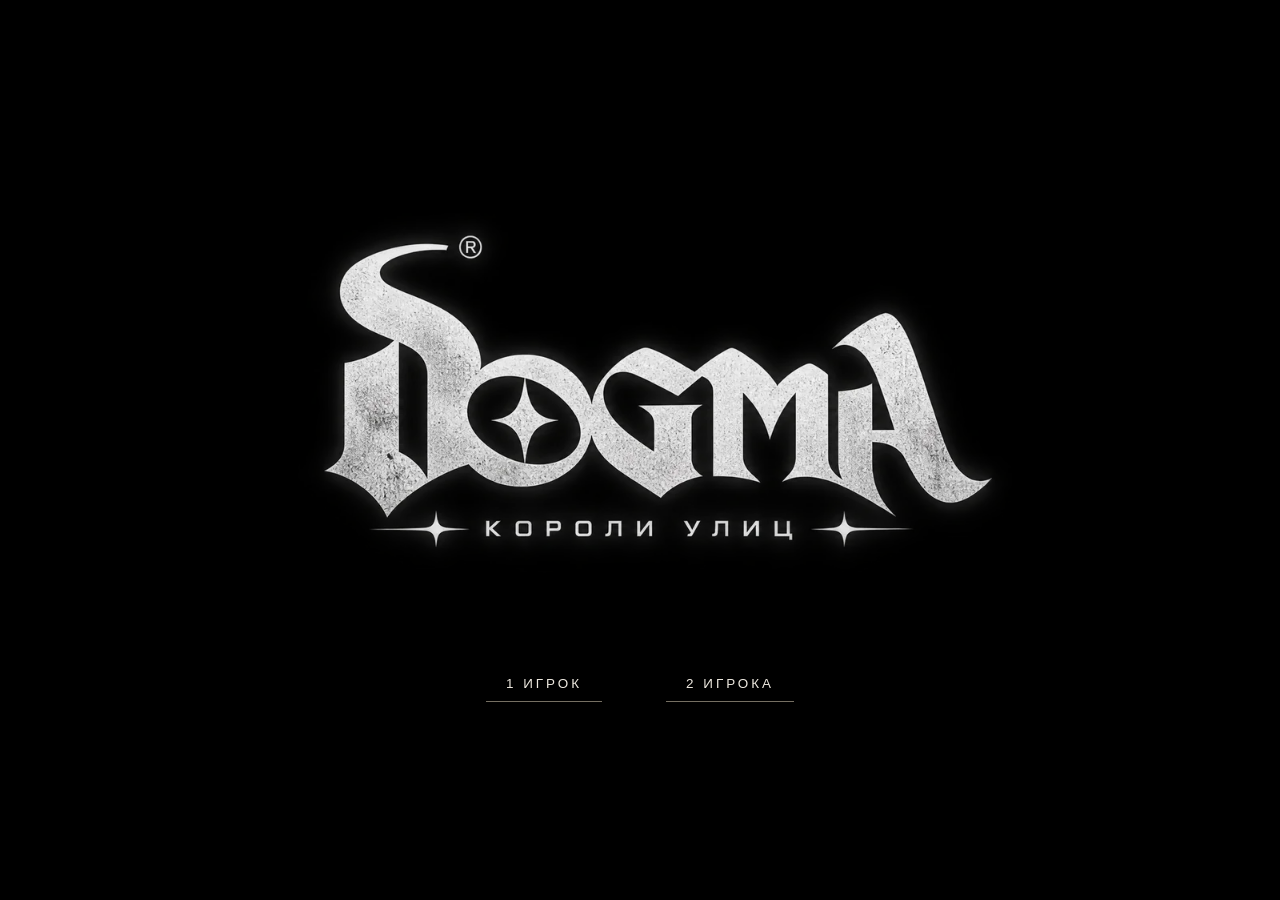
==== fight/index.html @ 8f77e03c "Hide unrequested video placeholders from accessibility tree" ====
<!doctype html>
<html lang="ru">
<head>
  <meta charset="utf-8">
  <meta name="viewport" content="width=device-width,initial-scale=1,viewport-fit=cover">
  <meta name="theme-color" content="#000000">
  <title>DOGMA FIGHT — Короли улиц</title>
  <link rel="icon" href="data:image/svg+xml,%3Csvg xmlns='http://www.w3.org/2000/svg' viewBox='0 0 64 64'%3E%3Crect width='64' height='64'/%3E%3Ctext x='10' y='50' font-size='50' fill='white' font-family='serif'%3ED%3C/text%3E%3C/svg%3E">
  <link rel="stylesheet" href="style.css?v=fast-1">
</head>
<body>
  <main class="stage" id="stage" aria-label="DOGMA. Короли улиц. Горизонтальный файтинг">
    <div class="video-stack" id="videos" aria-hidden="true" hidden></div>
    <div class="health-bars" id="hud" hidden>
      <div class="health-art" id="health-left" role="progressbar" aria-label="Здоровье FORYGUNZ" aria-valuemin="0" aria-valuemax="100" aria-valuenow="100"><img src="assets/health-empty.webp" alt=""><img class="health-fill" src="assets/health-full.webp" alt=""></div>
      <div class="health-art mirrored" id="health-right" role="progressbar" aria-label="Здоровье Мутки" aria-valuemin="0" aria-valuemax="100" aria-valuenow="100"><img src="assets/health-empty.webp" alt=""><img class="health-fill" src="assets/health-full.webp" alt=""></div>
      <div class="round-wins left" id="round-wins-left" role="img" aria-label="FORYGUNZ: 0 побед в раундах из 2"><i></i><i></i></div>
      <div class="round-wins right" id="round-wins-right" role="img" aria-label="Мутки: 0 побед в раундах из 2"><i></i><i></i></div>
      <div class="duel-timer" id="duel-timer" role="timer" aria-label="Время на тапы" hidden>
        <svg class="timer-ring" viewBox="0 0 100 100" aria-hidden="true"><defs><radialGradient id="timer-glow" cx="35%" cy="30%" r="70%"><stop offset="0" stop-color="#fff" stop-opacity=".9"/><stop offset=".55" stop-color="#fff" stop-opacity=".55"/><stop offset="1" stop-color="#fff" stop-opacity=".25"/></radialGradient></defs><circle class="timer-face" cx="50" cy="50" r="45"/><circle class="timer-sphere" id="timer-progress" cx="50" cy="50" r="39"/></svg>
      </div>
    </div>
    <div class="tap-feedback" id="tap-feedback" aria-hidden="true"></div>
    <div class="buffering" id="buffering" role="status" aria-label="Загрузка анимации" hidden><span></span></div>
    <div class="round-callout" id="round-callout" role="status" hidden><span class="round-caption">РАУНД</span><span class="round-number" id="round-number"></span></div>
    <div class="touch-zones" id="touch-zones" hidden>
      <button class="touch-zone" id="tap-left" aria-label="Тап FORYGUNZ. Клавиша A или Ф"></button>
      <button class="touch-zone" id="tap-right" aria-label="Тап Мутки. Клавиша L или Д"></button>
    </div>
    <section class="title-screen" id="menu" aria-label="Начальный экран">
      <img class="logo" src="assets/logo.webp" alt="DOGMA. Короли улиц" draggable="false" fetchpriority="high">
      <div class="start-options"><button id="start-solo" disabled>1 ИГРОК</button><button id="start-local" disabled>2 ИГРОКА</button></div>
      <p class="title-note" id="loading" role="status" hidden></p>
    </section>
    <section class="fighter-select" id="fighter-select" aria-labelledby="selection-title" hidden>
      <p class="selection-eyebrow">1 ИГРОК · ПРОТИВ БОТА</p>
      <h1 id="selection-title">ВЫБЕРИ БОЙЦА</h1>
      <div class="fighter-options">
        <button class="fighter-card" id="choose-forygunz" aria-label="Играть за FORYGUNZ">
          <img src="assets/forygunz-portrait.jpg" alt="" draggable="false">
          <span class="fighter-caption"><strong>FORYGUNZ</strong></span>
        </button>
        <button class="fighter-card" id="choose-mutki" aria-label="Играть за Мутки">
          <img src="assets/mutki-portrait.jpg" alt="" draggable="false">
          <span class="fighter-caption"><strong>МУТКИ</strong></span>
        </button>
      </div>
      <p class="selection-note">Нажми на бойца, чтобы начать</p>
      <button class="text-button" id="selection-back">НАЗАД</button>
    </section>
    <section class="tutorial" id="tutorial" aria-labelledby="tutorial-title" hidden>
      <div class="tutorial-copy" role="status">
        <p class="tutorial-eyebrow">ОБУЧЕНИЕ · РАУНД 1</p>
        <h1 id="tutorial-title">КРУГ УМЕНЬШАЕТСЯ</h1>
        <p id="tutorial-description">Твоя задача — сделать больше тапов, чем соперник.</p>
      </div>
      <div class="practice-zones">
        <button class="practice-zone" id="practice-left" aria-label="Учебные тапы FORYGUNZ. Клавиша A или Ф"></button>
        <button class="practice-zone" id="practice-right" aria-label="Учебные тапы Мутки. Клавиша L или Д"></button>
      </div>
      <p id="tutorial-player" class="tutorial-controls"></p>
      <button class="action-button" id="tutorial-go" hidden>В БОЙ</button>
    </section>
    <section class="result-screen" id="result" aria-labelledby="victory-title" hidden>
      <div class="result-content"><h1 id="victory-title">ПОБЕДА</h1><p id="winner-name"></p><button id="play-again">ИГРАТЬ ЕЩЁ РАЗ</button></div>
    </section>
    <section class="error-screen" id="error" role="alert" hidden><p>Не удалось загрузить видео или звук.</p><button id="retry">ПОПРОБОВАТЬ ЕЩЁ РАЗ</button></section>
  </main>
  <noscript>Включи JavaScript, чтобы запустить игру.</noscript>
  <audio id="soundtrack" data-src="assets/drop-top-parking.mp3?v=fast-1" preload="none" loop hidden></audio>
  <script type="module" src="game.mjs?v=fast-1"></script>
</body>
</html>
---- fight/style.css ----
*{box-sizing:border-box}[hidden]{display:none!important}
:root{color-scheme:dark;background:#000;color:#eae4d8;font-family:Arial,Helvetica,sans-serif}
html,body{width:100%;height:100%;margin:0;overflow:hidden;background:#000;overscroll-behavior:none}
body{display:grid;grid-template-columns:minmax(0,1fr);grid-template-rows:minmax(0,1fr);place-items:center;-webkit-tap-highlight-color:transparent}
.stage{position:relative;width:min(100vw,calc(100dvh * 16 / 9));aspect-ratio:16/9;isolation:isolate;container-type:inline-size;background:#000;overflow:hidden;user-select:none;-webkit-user-select:none;touch-action:none}
.video-stack,.video-stack video{position:absolute;inset:0;width:100%;height:100%}
.video-stack{background:#000 url('assets/poster.jpg') center/contain no-repeat}
.video-stack video{object-fit:contain;opacity:0;pointer-events:none;background:#000}
.video-stack video.active{opacity:1}
.buffering{position:absolute;inset:0;z-index:4;display:grid;place-items:center;pointer-events:none}
.buffering span{width:3.5cqw;aspect-ratio:1;border:2px solid #ffffff35;border-top-color:#fffaf0;border-radius:50%;animation:buffer-spin .8s linear infinite;filter:drop-shadow(0 2px 4px #000)}
@keyframes buffer-spin{to{transform:rotate(360deg)}}
.health-bars{position:absolute;top:1%;left:2.7%;right:2.7%;display:flex;justify-content:space-between;pointer-events:none;z-index:2}
.health-art{position:relative;width:43%;aspect-ratio:2172/500;overflow:hidden;filter:drop-shadow(0 2px 4px #0009)}
.health-art img{position:absolute;width:100%;height:auto;top:-14%;left:0;pointer-events:none}
.health-fill{clip-path:inset(0 var(--cut,0%) 0 0);transition:clip-path .3s ease-out}
.mirrored{transform:scaleX(-1)}
.round-wins{position:absolute;top:100%;display:flex;gap:.75cqw;filter:drop-shadow(0 2px 2px #000)}
.round-wins.left{left:5%}.round-wins.right{right:5%;flex-direction:row-reverse}
.round-wins i{display:block;width:.9cqw;aspect-ratio:1;border:1px solid #d6cdb899;border-radius:50%;background:#17140ecc}
.round-wins i.won{background:#eee5d1;border-color:#fff5dc;box-shadow:0 0 7px #e6d6aa66}
.round-callout{position:absolute;inset:0;display:flex;align-items:center;justify-content:center;flex-direction:column;gap:1cqw;pointer-events:none;z-index:4;color:#fffaf0;filter:drop-shadow(2px 3px 1px #000) drop-shadow(0 0 18px #000)}
.round-caption{font:italic 900 2.4cqw Arial,sans-serif;letter-spacing:.6cqw;transform:rotate(-6deg)}
.round-number{display:block;width:8cqw;transform:rotate(-7deg)}
.round-number svg{display:block;width:100%;height:auto}
.duel-timer{position:absolute;left:50%;top:50%;width:8%;aspect-ratio:1;transform:translate(-50%,-50%);color:#fffaf0;filter:drop-shadow(0 3px 3px #000b)}
.timer-ring{display:block;width:100%;height:100%;overflow:visible}
.timer-face{fill:#100e0b80;stroke:#ffffff35;stroke-width:1}
.timer-sphere{fill:url(#timer-glow)}
.tap-feedback{position:absolute;inset:0;pointer-events:none;z-index:4;overflow:hidden}
.tap-ripple{position:absolute;z-index:0;width:7.5%;aspect-ratio:1;border-radius:50%;background:#ffffff30;border:1.5px solid #ffffff8c;box-shadow:0 0 12px #ffffff18;animation:tap-ripple .42s ease-out both;will-change:transform,opacity}
@keyframes tap-ripple{0%{opacity:1;transform:translate(-50%,-50%) scale(.45)}25%{opacity:1;transform:translate(-50%,-50%) scale(.8)}100%{opacity:0;transform:translate(-50%,-50%) scale(1.25)}}
.tap-score{position:absolute;z-index:1;display:block;color:#fff;transform-origin:50% 85%;filter:drop-shadow(2px 3px 0 #080706) drop-shadow(-1px -1px 0 #080706) drop-shadow(0 3px 5px #0008);animation:tap-rise .62s ease-out both;will-change:transform,opacity}
.tap-score svg{width:100%;height:auto;display:block;overflow:visible}
.tap-score.older svg{opacity:.35}
@keyframes tap-rise{0%{opacity:1;transform:translate(-50%,-83%) rotate(-10deg) scale(.65)}18%{opacity:1;transform:translate(-50%,-106%) rotate(-7deg) scale(1.12)}58%{opacity:1;transform:translate(-50%,-130%) rotate(-7deg) scale(1)}100%{opacity:0;transform:translate(-50%,-177%) rotate(-7deg) scale(.93)}}
.touch-zones{position:absolute;inset:0;display:flex;z-index:3}
.touch-zone{display:block;width:50%;height:100%;padding:0;border:0;background:none;outline:0;color:transparent;touch-action:none;cursor:pointer}
.touch-zone:focus-visible{outline:1px solid #ffffff14;outline-offset:-2px}
.title-screen{position:absolute;inset:0;background:#000;display:flex;flex-direction:column;align-items:center;justify-content:center;z-index:5}
.logo{position:absolute;top:4%;width:80%;height:74%;object-fit:contain;pointer-events:none}
.start-options{position:absolute;top:80%;display:flex;gap:clamp(20px,5vw,85px)}
.start-options button,.error-screen button{font:400 clamp(10px,1.05vw,17px) Arial,sans-serif;letter-spacing:3px;color:#eee9e0;border:0;border-bottom:1px solid #756f62;background:none;padding:10px 20px;cursor:pointer;touch-action:manipulation}
.start-options button:hover,.start-options button:focus-visible{color:#fff;border-color:#fff;background:#ffffff09;outline:0}
.start-options button:disabled{opacity:.25;cursor:default}
.title-note{position:absolute;top:91%;margin:0;font-size:clamp(6px,.6vw,10px);letter-spacing:1.8px;color:#736e64;text-align:center}
.fighter-select{position:absolute;inset:0;z-index:5;display:flex;flex-direction:column;align-items:center;padding:2.8cqw 5cqw;background:radial-gradient(ellipse at 50% 60%,#29241c,#050504 72%);color:#fffaf0}
.selection-eyebrow,.tutorial-eyebrow{margin:0;color:#b9ad94;font:700 1cqw/1.3 Arial,sans-serif;letter-spacing:.3cqw}
.fighter-select h1{margin:.9cqw 0 1.9cqw;font:italic 900 3.6cqw/1 Arial,sans-serif;letter-spacing:-.1cqw;transform:rotate(-3deg)}
.fighter-options{display:flex;gap:2cqw}
.fighter-card{position:relative;width:33cqw;height:31cqw;overflow:hidden;padding:0;border:1px solid #8d806255;background:#18150f;color:#fffaf0;text-align:left;cursor:pointer;touch-action:manipulation}
.fighter-card img{width:100%;height:100%;object-fit:cover;object-position:40% center;filter:saturate(.65) brightness(.9);transition:filter .15s,transform .15s}
.fighter-caption{position:absolute;inset:0;display:flex;flex-direction:column;justify-content:end;gap:.7cqw;padding:2.2cqw;background:linear-gradient(transparent 45%,#060504e6 100%);text-shadow:0 2px 5px #000}
.fighter-caption strong{font:italic 900 3.6cqw/1 Arial,sans-serif;letter-spacing:-.1cqw}
.fighter-card:hover,.fighter-card:focus-visible{border-color:#fff4d7;outline:2px solid #fff4d7;outline-offset:4px}
.fighter-card:hover img,.fighter-card:focus-visible img{filter:saturate(1) brightness(1.12);transform:scale(1.025)}
.selection-note{margin:1.4cqw 0 .3cqw;font-size:1.15cqw;color:#bdb4a3}
.text-button{padding:1cqw 2.5cqw;min-height:36px;border:0;background:none;color:#eee5d1;font:700 1.1cqw Arial,sans-serif;letter-spacing:.2cqw;cursor:pointer;touch-action:manipulation}
.text-button:hover,.text-button:focus-visible{color:#fff;outline:1px solid #eee5d177;outline-offset:-2px}
.tutorial{position:absolute;inset:0;z-index:5;background:#000a;color:#fffaf0;text-align:center}
.learning .health-bars{z-index:6}.learning .health-art,.learning .round-wins{opacity:.35}
.learning .tap-feedback{z-index:7}
.tutorial-copy{position:absolute;top:28%;left:5%;right:5%;pointer-events:none;text-shadow:0 3px 10px #000}
.tutorial-copy h1{margin:1.4cqw 0;font:italic 900 4.4cqw/1 Arial,sans-serif;letter-spacing:-.12cqw;transform:rotate(-3deg)}
.tutorial-copy>p:last-child{margin:0;font-size:1.8cqw;line-height:1.4;color:#e3ddcf}
.tutorial[data-phase="tapping"] h1,.tutorial[data-phase="complete"] h1{font-size:6cqw}
.practice-zones{position:absolute;inset:0;display:flex}
.practice-zone{width:50%;height:100%;padding:0;border:0;background:none;outline:0;cursor:pointer;touch-action:none}
.practice-zone:disabled{cursor:default}
.practice-zone:focus-visible{background:linear-gradient(transparent 58%,#ffffff06);outline:1px solid #ffffff10;outline-offset:-2px}
.tutorial-controls{position:absolute;bottom:9%;left:5%;right:5%;margin:0;font:700 1.3cqw/1.5 Arial,sans-serif;letter-spacing:.12cqw;color:#d7cdb8;pointer-events:none;white-space:pre-wrap}
.tutorial .action-button{position:absolute;z-index:1;left:50%;top:65%;transform:translateX(-50%);min-width:17cqw}
.action-button{min-height:44px;padding:1.1cqw 2.8cqw;border:1px solid #eee5d199;background:#eee5d1;color:#18140d;font:700 clamp(12px,1.35cqw,22px)/1.2 Arial,sans-serif;letter-spacing:.16cqw;cursor:pointer;touch-action:manipulation}
.action-button:hover,.action-button:focus-visible{background:#fffaf0;outline:2px solid #fffaf0;outline-offset:4px}
.result-screen{position:absolute;inset:0;z-index:6;display:grid;place-items:center;background:linear-gradient(180deg,#0000000d,#00000026 38%,#0009);color:#fffaf0}
.result-content{display:flex;flex-direction:column;align-items:center;padding-top:5cqw;text-align:center;text-shadow:0 3px 3px #000,0 0 24px #000b}
.result-content h1{position:relative;margin:0 0 2cqw;font:italic 900 8.5cqw/.95 Arial,sans-serif;letter-spacing:-.3cqw;transform:rotate(-6deg)}
.result-content h1::after{content:"";position:absolute;left:7%;right:0;bottom:-1cqw;height:.55cqw;background:#fffaf0;clip-path:polygon(0 60%,100% 0,92% 65%,0 100%)}
.result-content p{margin:0;font:italic 900 3.2cqw/1.2 Arial,sans-serif;letter-spacing:.35cqw}
.result-content button{margin-top:3.6cqw;min-height:44px;padding:1.1cqw 2.8cqw;border:1px solid #eee5d199;background:#0a0908b3;color:#fffaf0;font:700 clamp(12px,1.35cqw,22px)/1.2 Arial,sans-serif;letter-spacing:.16cqw;cursor:pointer;touch-action:manipulation;box-shadow:0 4px 20px #0004}
.result-content button:hover,.result-content button:focus-visible{background:#eee5d1;color:#18140d;outline:2px solid #fffaf0;outline-offset:4px}
.error-screen{position:absolute;inset:0;display:flex;flex-direction:column;align-items:center;justify-content:center;gap:20px;background:#000e;z-index:10;font-size:16px}
.negative .video-stack{filter:invert(1)}
.negative .video-stack video.active{animation:impact .16s ease-out}
.paused *{animation-play-state:paused!important}
@keyframes impact{0%,100%{transform:translate(0)}25%{transform:translate(.3%,-.25%)}65%{transform:translate(-.2%,.15%)}}
/* The composition stays horizontal even when the device is held upright. */
@media(orientation:portrait){.stage{width:min(100dvh,calc(100vw * 16 / 9));transform:rotate(90deg)}.start-options{gap:8vh}.start-options button{font-size:12px;letter-spacing:2px;padding:8px 16px}.title-note{font-size:6px;letter-spacing:1px}}
@media(prefers-reduced-motion:reduce){.negative .video-stack video.active{animation:none}.health-fill{transition:none}.tap-score{animation:tap-fade .5s linear both;transform:translate(-50%,-110%) rotate(-7deg)}.tap-ripple{animation:tap-fade .25s linear both;transform:translate(-50%,-50%)}}
@keyframes tap-fade{0%,65%{opacity:1}100%{opacity:0}}
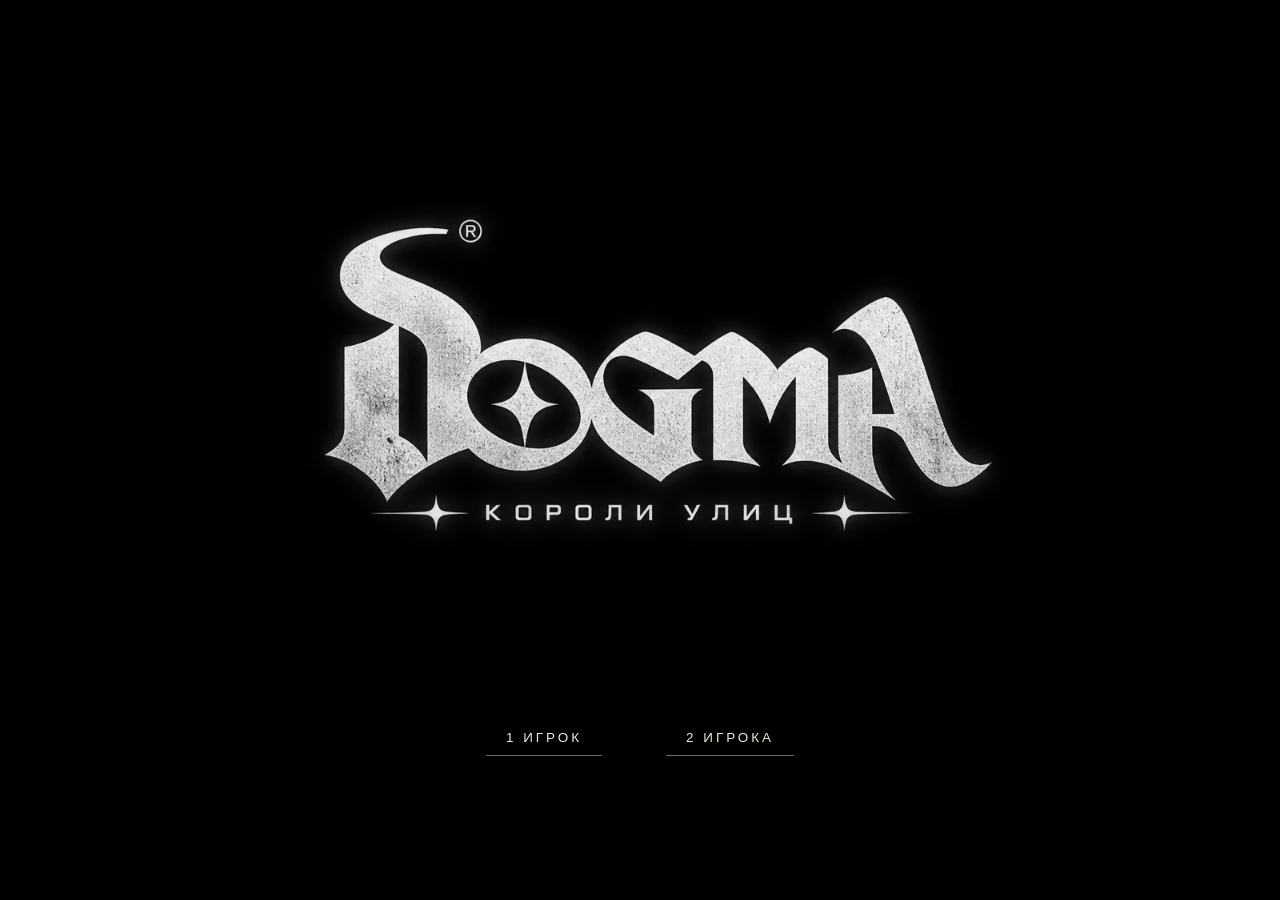
==== commit 9dff3cf6: "Fill phone viewport across rotation and browser toolbar changes" ====
--- a/fight/index.html
+++ b/fight/index.html
@@ -6,11 +6,12 @@
   <meta name="theme-color" content="#000000">
   <title>DOGMA FIGHT — Короли улиц</title>
   <link rel="icon" href="data:image/svg+xml,%3Csvg xmlns='http://www.w3.org/2000/svg' viewBox='0 0 64 64'%3E%3Crect width='64' height='64'/%3E%3Ctext x='10' y='50' font-size='50' fill='white' font-family='serif'%3ED%3C/text%3E%3C/svg%3E">
-  <link rel="stylesheet" href="style.css?v=fast-1">
+  <link rel="stylesheet" href="style.css?v=screen-1">
 </head>
 <body>
   <main class="stage" id="stage" aria-label="DOGMA. Короли улиц. Горизонтальный файтинг">
     <div class="video-stack" id="videos" aria-hidden="true" hidden></div>
+    <img class="corner-logo" src="assets/dogma-watermark.webp" alt="" aria-hidden="true" draggable="false" loading="lazy">
     <div class="health-bars" id="hud" hidden>
       <div class="health-art" id="health-left" role="progressbar" aria-label="Здоровье FORYGUNZ" aria-valuemin="0" aria-valuemax="100" aria-valuenow="100"><img src="assets/health-empty.webp" alt=""><img class="health-fill" src="assets/health-full.webp" alt=""></div>
       <div class="health-art mirrored" id="health-right" role="progressbar" aria-label="Здоровье Мутки" aria-valuemin="0" aria-valuemax="100" aria-valuenow="100"><img src="assets/health-empty.webp" alt=""><img class="health-fill" src="assets/health-full.webp" alt=""></div>
@@ -67,7 +68,6 @@
     <section class="error-screen" id="error" role="alert" hidden><p>Не удалось загрузить видео или звук.</p><button id="retry">ПОПРОБОВАТЬ ЕЩЁ РАЗ</button></section>
   </main>
   <noscript>Включи JavaScript, чтобы запустить игру.</noscript>
-  <audio id="soundtrack" data-src="assets/drop-top-parking.mp3?v=fast-1" preload="none" loop hidden></audio>
-  <script type="module" src="game.mjs?v=fast-1"></script>
+  <script type="module" src="game.mjs?v=audio-2"></script>
 </body>
 </html>
--- a/fight/style.css
+++ b/fight/style.css
@@ -1,29 +1,31 @@
 *{box-sizing:border-box}[hidden]{display:none!important}
 :root{color-scheme:dark;background:#000;color:#eae4d8;font-family:Arial,Helvetica,sans-serif}
 html,body{width:100%;height:100%;margin:0;overflow:hidden;background:#000;overscroll-behavior:none}
-body{display:grid;grid-template-columns:minmax(0,1fr);grid-template-rows:minmax(0,1fr);place-items:center;-webkit-tap-highlight-color:transparent}
-.stage{position:relative;width:min(100vw,calc(100dvh * 16 / 9));aspect-ratio:16/9;isolation:isolate;container-type:inline-size;background:#000;overflow:hidden;user-select:none;-webkit-user-select:none;touch-action:none}
+body{width:100vw;width:100dvw;height:100vh;height:100dvh;display:grid;grid-template-columns:minmax(0,1fr);grid-template-rows:minmax(0,1fr);place-items:center;-webkit-tap-highlight-color:transparent}
+.stage{--ui:min(1cqw,1.777778cqh);--safe-top:env(safe-area-inset-top,0px);--safe-right:env(safe-area-inset-right,0px);--safe-bottom:env(safe-area-inset-bottom,0px);--safe-left:env(safe-area-inset-left,0px);position:relative;width:100vw;width:100dvw;height:100vh;height:100dvh;isolation:isolate;container-type:size;background:#000;overflow:hidden;user-select:none;-webkit-user-select:none;touch-action:none}
 .video-stack,.video-stack video{position:absolute;inset:0;width:100%;height:100%}
-.video-stack{background:#000 url('assets/poster.jpg') center/contain no-repeat}
-.video-stack video{object-fit:contain;opacity:0;pointer-events:none;background:#000}
+.video-stack{background:#000 url('assets/poster.jpg') center/cover no-repeat}
+.video-stack video{object-fit:cover;opacity:0;pointer-events:none;background:#000}
 .video-stack video.active{opacity:1}
+.corner-logo{display:none;position:absolute;right:max(1.4%,var(--safe-right));bottom:max(1.7%,var(--safe-bottom));width:min(15%,calc(15 * var(--ui)));height:auto;opacity:.5;mix-blend-mode:screen;pointer-events:none;z-index:2}
+.video-stack:not([hidden])+.corner-logo{display:block}
 .buffering{position:absolute;inset:0;z-index:4;display:grid;place-items:center;pointer-events:none}
-.buffering span{width:3.5cqw;aspect-ratio:1;border:2px solid #ffffff35;border-top-color:#fffaf0;border-radius:50%;animation:buffer-spin .8s linear infinite;filter:drop-shadow(0 2px 4px #000)}
+.buffering span{width:calc(3.5 * var(--ui));aspect-ratio:1;border:2px solid #ffffff35;border-top-color:#fffaf0;border-radius:50%;animation:buffer-spin .8s linear infinite;filter:drop-shadow(0 2px 4px #000)}
 @keyframes buffer-spin{to{transform:rotate(360deg)}}
-.health-bars{position:absolute;top:1%;left:2.7%;right:2.7%;display:flex;justify-content:space-between;pointer-events:none;z-index:2}
-.health-art{position:relative;width:43%;aspect-ratio:2172/500;overflow:hidden;filter:drop-shadow(0 2px 4px #0009)}
+.health-bars{position:absolute;top:max(1%,var(--safe-top));left:max(2.7%,var(--safe-left));right:max(2.7%,var(--safe-right));display:flex;justify-content:space-between;pointer-events:none;z-index:2}
+.health-art{position:relative;width:min(43%,calc(43 * var(--ui)));aspect-ratio:2172/500;overflow:hidden;filter:drop-shadow(0 2px 4px #0009)}
 .health-art img{position:absolute;width:100%;height:auto;top:-14%;left:0;pointer-events:none}
 .health-fill{clip-path:inset(0 var(--cut,0%) 0 0);transition:clip-path .3s ease-out}
 .mirrored{transform:scaleX(-1)}
-.round-wins{position:absolute;top:100%;display:flex;gap:.75cqw;filter:drop-shadow(0 2px 2px #000)}
+.round-wins{position:absolute;top:100%;display:flex;gap:calc(.75 * var(--ui));filter:drop-shadow(0 2px 2px #000)}
 .round-wins.left{left:5%}.round-wins.right{right:5%;flex-direction:row-reverse}
-.round-wins i{display:block;width:.9cqw;aspect-ratio:1;border:1px solid #d6cdb899;border-radius:50%;background:#17140ecc}
+.round-wins i{display:block;width:calc(.9 * var(--ui));aspect-ratio:1;border:1px solid #d6cdb899;border-radius:50%;background:#17140ecc}
 .round-wins i.won{background:#eee5d1;border-color:#fff5dc;box-shadow:0 0 7px #e6d6aa66}
-.round-callout{position:absolute;inset:0;display:flex;align-items:center;justify-content:center;flex-direction:column;gap:1cqw;pointer-events:none;z-index:4;color:#fffaf0;filter:drop-shadow(2px 3px 1px #000) drop-shadow(0 0 18px #000)}
-.round-caption{font:italic 900 2.4cqw Arial,sans-serif;letter-spacing:.6cqw;transform:rotate(-6deg)}
-.round-number{display:block;width:8cqw;transform:rotate(-7deg)}
+.round-callout{position:absolute;inset:0;display:flex;align-items:center;justify-content:center;flex-direction:column;gap:calc(1 * var(--ui));pointer-events:none;z-index:4;color:#fffaf0;filter:drop-shadow(2px 3px 1px #000) drop-shadow(0 0 18px #000)}
+.round-caption{font:italic 900 calc(2.4 * var(--ui)) Arial,sans-serif;letter-spacing:calc(.6 * var(--ui));transform:rotate(-6deg)}
+.round-number{display:block;width:calc(8 * var(--ui));transform:rotate(-7deg)}
 .round-number svg{display:block;width:100%;height:auto}
-.duel-timer{position:absolute;left:50%;top:50%;width:8%;aspect-ratio:1;transform:translate(-50%,-50%);color:#fffaf0;filter:drop-shadow(0 3px 3px #000b)}
+.duel-timer{position:absolute;left:50%;top:50%;width:min(8%,calc(8 * var(--ui)));aspect-ratio:1;transform:translate(-50%,-50%);color:#fffaf0;filter:drop-shadow(0 3px 3px #000b)}
 .timer-ring{display:block;width:100%;height:100%;overflow:visible}
 .timer-face{fill:#100e0b80;stroke:#ffffff35;stroke-width:1}
 .timer-sphere{fill:url(#timer-glow)}
@@ -44,47 +46,47 @@
 .start-options button:hover,.start-options button:focus-visible{color:#fff;border-color:#fff;background:#ffffff09;outline:0}
 .start-options button:disabled{opacity:.25;cursor:default}
 .title-note{position:absolute;top:91%;margin:0;font-size:clamp(6px,.6vw,10px);letter-spacing:1.8px;color:#736e64;text-align:center}
-.fighter-select{position:absolute;inset:0;z-index:5;display:flex;flex-direction:column;align-items:center;padding:2.8cqw 5cqw;background:radial-gradient(ellipse at 50% 60%,#29241c,#050504 72%);color:#fffaf0}
-.selection-eyebrow,.tutorial-eyebrow{margin:0;color:#b9ad94;font:700 1cqw/1.3 Arial,sans-serif;letter-spacing:.3cqw}
-.fighter-select h1{margin:.9cqw 0 1.9cqw;font:italic 900 3.6cqw/1 Arial,sans-serif;letter-spacing:-.1cqw;transform:rotate(-3deg)}
-.fighter-options{display:flex;gap:2cqw}
-.fighter-card{position:relative;width:33cqw;height:31cqw;overflow:hidden;padding:0;border:1px solid #8d806255;background:#18150f;color:#fffaf0;text-align:left;cursor:pointer;touch-action:manipulation}
+.fighter-select{position:absolute;inset:0;z-index:5;display:flex;flex-direction:column;align-items:center;padding:calc(2.8 * var(--ui)) calc(5 * var(--ui));background:radial-gradient(ellipse at 50% 60%,#29241c,#050504 72%);color:#fffaf0}
+.selection-eyebrow,.tutorial-eyebrow{margin:0;color:#b9ad94;font:700 calc(1 * var(--ui))/1.3 Arial,sans-serif;letter-spacing:calc(.3 * var(--ui))}
+.fighter-select h1{margin:calc(.9 * var(--ui)) 0 calc(1.9 * var(--ui));font:italic 900 calc(3.6 * var(--ui))/1 Arial,sans-serif;letter-spacing:-calc(.1 * var(--ui));transform:rotate(-3deg)}
+.fighter-options{display:flex;gap:calc(2 * var(--ui))}
+.fighter-card{position:relative;width:calc(33 * var(--ui));height:calc(31 * var(--ui));overflow:hidden;padding:0;border:1px solid #8d806255;background:#18150f;color:#fffaf0;text-align:left;cursor:pointer;touch-action:manipulation}
 .fighter-card img{width:100%;height:100%;object-fit:cover;object-position:40% center;filter:saturate(.65) brightness(.9);transition:filter .15s,transform .15s}
-.fighter-caption{position:absolute;inset:0;display:flex;flex-direction:column;justify-content:end;gap:.7cqw;padding:2.2cqw;background:linear-gradient(transparent 45%,#060504e6 100%);text-shadow:0 2px 5px #000}
-.fighter-caption strong{font:italic 900 3.6cqw/1 Arial,sans-serif;letter-spacing:-.1cqw}
+.fighter-caption{position:absolute;inset:0;display:flex;flex-direction:column;justify-content:end;gap:calc(.7 * var(--ui));padding:calc(2.2 * var(--ui));background:linear-gradient(transparent 45%,#060504e6 100%);text-shadow:0 2px 5px #000}
+.fighter-caption strong{font:italic 900 calc(3.6 * var(--ui))/1 Arial,sans-serif;letter-spacing:-calc(.1 * var(--ui))}
 .fighter-card:hover,.fighter-card:focus-visible{border-color:#fff4d7;outline:2px solid #fff4d7;outline-offset:4px}
 .fighter-card:hover img,.fighter-card:focus-visible img{filter:saturate(1) brightness(1.12);transform:scale(1.025)}
-.selection-note{margin:1.4cqw 0 .3cqw;font-size:1.15cqw;color:#bdb4a3}
-.text-button{padding:1cqw 2.5cqw;min-height:36px;border:0;background:none;color:#eee5d1;font:700 1.1cqw Arial,sans-serif;letter-spacing:.2cqw;cursor:pointer;touch-action:manipulation}
+.selection-note{margin:calc(1.4 * var(--ui)) 0 calc(.3 * var(--ui));font-size:calc(1.15 * var(--ui));color:#bdb4a3}
+.text-button{padding:calc(1 * var(--ui)) calc(2.5 * var(--ui));min-height:36px;border:0;background:none;color:#eee5d1;font:700 calc(1.1 * var(--ui)) Arial,sans-serif;letter-spacing:calc(.2 * var(--ui));cursor:pointer;touch-action:manipulation}
 .text-button:hover,.text-button:focus-visible{color:#fff;outline:1px solid #eee5d177;outline-offset:-2px}
 .tutorial{position:absolute;inset:0;z-index:5;background:#000a;color:#fffaf0;text-align:center}
 .learning .health-bars{z-index:6}.learning .health-art,.learning .round-wins{opacity:.35}
 .learning .tap-feedback{z-index:7}
 .tutorial-copy{position:absolute;top:28%;left:5%;right:5%;pointer-events:none;text-shadow:0 3px 10px #000}
-.tutorial-copy h1{margin:1.4cqw 0;font:italic 900 4.4cqw/1 Arial,sans-serif;letter-spacing:-.12cqw;transform:rotate(-3deg)}
-.tutorial-copy>p:last-child{margin:0;font-size:1.8cqw;line-height:1.4;color:#e3ddcf}
-.tutorial[data-phase="tapping"] h1,.tutorial[data-phase="complete"] h1{font-size:6cqw}
+.tutorial-copy h1{margin:calc(1.4 * var(--ui)) 0;font:italic 900 calc(4.4 * var(--ui))/1 Arial,sans-serif;letter-spacing:-calc(.12 * var(--ui));transform:rotate(-3deg)}
+.tutorial-copy>p:last-child{margin:0;font-size:calc(1.8 * var(--ui));line-height:1.4;color:#e3ddcf}
+.tutorial[data-phase="tapping"] h1,.tutorial[data-phase="complete"] h1{font-size:calc(6 * var(--ui))}
 .practice-zones{position:absolute;inset:0;display:flex}
 .practice-zone{width:50%;height:100%;padding:0;border:0;background:none;outline:0;cursor:pointer;touch-action:none}
 .practice-zone:disabled{cursor:default}
 .practice-zone:focus-visible{background:linear-gradient(transparent 58%,#ffffff06);outline:1px solid #ffffff10;outline-offset:-2px}
-.tutorial-controls{position:absolute;bottom:9%;left:5%;right:5%;margin:0;font:700 1.3cqw/1.5 Arial,sans-serif;letter-spacing:.12cqw;color:#d7cdb8;pointer-events:none;white-space:pre-wrap}
-.tutorial .action-button{position:absolute;z-index:1;left:50%;top:65%;transform:translateX(-50%);min-width:17cqw}
-.action-button{min-height:44px;padding:1.1cqw 2.8cqw;border:1px solid #eee5d199;background:#eee5d1;color:#18140d;font:700 clamp(12px,1.35cqw,22px)/1.2 Arial,sans-serif;letter-spacing:.16cqw;cursor:pointer;touch-action:manipulation}
+.tutorial-controls{position:absolute;bottom:9%;left:5%;right:5%;margin:0;font:700 calc(1.3 * var(--ui))/1.5 Arial,sans-serif;letter-spacing:calc(.12 * var(--ui));color:#d7cdb8;pointer-events:none;white-space:pre-wrap}
+.tutorial .action-button{position:absolute;z-index:1;left:50%;top:65%;transform:translateX(-50%);min-width:calc(17 * var(--ui))}
+.action-button{min-height:44px;padding:calc(1.1 * var(--ui)) calc(2.8 * var(--ui));border:1px solid #eee5d199;background:#eee5d1;color:#18140d;font:700 clamp(12px,calc(1.35 * var(--ui)),22px)/1.2 Arial,sans-serif;letter-spacing:calc(.16 * var(--ui));cursor:pointer;touch-action:manipulation}
 .action-button:hover,.action-button:focus-visible{background:#fffaf0;outline:2px solid #fffaf0;outline-offset:4px}
 .result-screen{position:absolute;inset:0;z-index:6;display:grid;place-items:center;background:linear-gradient(180deg,#0000000d,#00000026 38%,#0009);color:#fffaf0}
-.result-content{display:flex;flex-direction:column;align-items:center;padding-top:5cqw;text-align:center;text-shadow:0 3px 3px #000,0 0 24px #000b}
-.result-content h1{position:relative;margin:0 0 2cqw;font:italic 900 8.5cqw/.95 Arial,sans-serif;letter-spacing:-.3cqw;transform:rotate(-6deg)}
-.result-content h1::after{content:"";position:absolute;left:7%;right:0;bottom:-1cqw;height:.55cqw;background:#fffaf0;clip-path:polygon(0 60%,100% 0,92% 65%,0 100%)}
-.result-content p{margin:0;font:italic 900 3.2cqw/1.2 Arial,sans-serif;letter-spacing:.35cqw}
-.result-content button{margin-top:3.6cqw;min-height:44px;padding:1.1cqw 2.8cqw;border:1px solid #eee5d199;background:#0a0908b3;color:#fffaf0;font:700 clamp(12px,1.35cqw,22px)/1.2 Arial,sans-serif;letter-spacing:.16cqw;cursor:pointer;touch-action:manipulation;box-shadow:0 4px 20px #0004}
+.result-content{display:flex;flex-direction:column;align-items:center;padding-top:calc(5 * var(--ui));text-align:center;text-shadow:0 3px 3px #000,0 0 24px #000b}
+.result-content h1{position:relative;margin:0 0 calc(2 * var(--ui));font:italic 900 calc(8.5 * var(--ui))/.95 Arial,sans-serif;letter-spacing:-calc(.3 * var(--ui));transform:rotate(-6deg)}
+.result-content h1::after{content:"";position:absolute;left:7%;right:0;bottom:-calc(1 * var(--ui));height:calc(.55 * var(--ui));background:#fffaf0;clip-path:polygon(0 60%,100% 0,92% 65%,0 100%)}
+.result-content p{margin:0;font:italic 900 calc(3.2 * var(--ui))/1.2 Arial,sans-serif;letter-spacing:calc(.35 * var(--ui))}
+.result-content button{margin-top:calc(3.6 * var(--ui));min-height:44px;padding:calc(1.1 * var(--ui)) calc(2.8 * var(--ui));border:1px solid #eee5d199;background:#0a0908b3;color:#fffaf0;font:700 clamp(12px,calc(1.35 * var(--ui)),22px)/1.2 Arial,sans-serif;letter-spacing:calc(.16 * var(--ui));cursor:pointer;touch-action:manipulation;box-shadow:0 4px 20px #0004}
 .result-content button:hover,.result-content button:focus-visible{background:#eee5d1;color:#18140d;outline:2px solid #fffaf0;outline-offset:4px}
 .error-screen{position:absolute;inset:0;display:flex;flex-direction:column;align-items:center;justify-content:center;gap:20px;background:#000e;z-index:10;font-size:16px}
 .negative .video-stack{filter:invert(1)}
 .negative .video-stack video.active{animation:impact .16s ease-out}
 .paused *{animation-play-state:paused!important}
 @keyframes impact{0%,100%{transform:translate(0)}25%{transform:translate(.3%,-.25%)}65%{transform:translate(-.2%,.15%)}}
-/* The composition stays horizontal even when the device is held upright. */
-@media(orientation:portrait){.stage{width:min(100dvh,calc(100vw * 16 / 9));transform:rotate(90deg)}.start-options{gap:8vh}.start-options button{font-size:12px;letter-spacing:2px;padding:8px 16px}.title-note{font-size:6px;letter-spacing:1px}}
+/* Fill the changing phone viewport; keep UI sizes within a 16:9 safe composition. */
+@media(orientation:portrait){.stage{--safe-top:env(safe-area-inset-right,0px);--safe-right:env(safe-area-inset-bottom,0px);--safe-bottom:env(safe-area-inset-left,0px);--safe-left:env(safe-area-inset-top,0px);width:100vh;width:100dvh;height:100vw;height:100dvw;transform:rotate(90deg)}.start-options{gap:8vh}.start-options button{font-size:12px;letter-spacing:2px;padding:8px 16px}.title-note{font-size:6px;letter-spacing:1px}}
 @media(prefers-reduced-motion:reduce){.negative .video-stack video.active{animation:none}.health-fill{transition:none}.tap-score{animation:tap-fade .5s linear both;transform:translate(-50%,-110%) rotate(-7deg)}.tap-ripple{animation:tap-fade .25s linear both;transform:translate(-50%,-50%)}}
 @keyframes tap-fade{0%,65%{opacity:1}100%{opacity:0}}
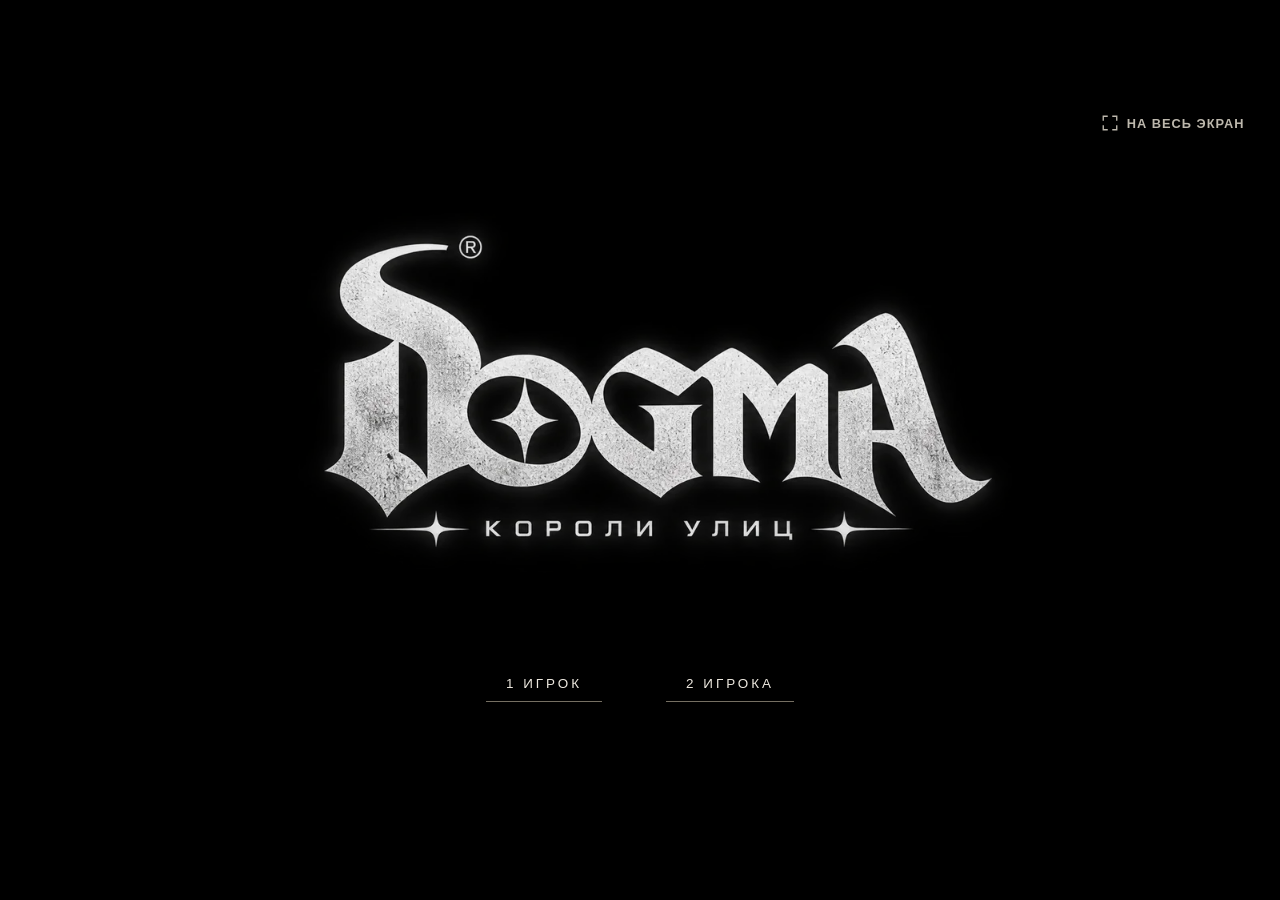
==== commit 5ef9d9b9: "Add fullscreen app launch and prevent double-tap zoom while preserving video proportions" ====
--- a/fight/index.html
+++ b/fight/index.html
@@ -2,11 +2,17 @@
 <html lang="ru">
 <head>
   <meta charset="utf-8">
-  <meta name="viewport" content="width=device-width,initial-scale=1,viewport-fit=cover">
+  <meta name="viewport" content="width=device-width,initial-scale=1,minimum-scale=1,maximum-scale=1,user-scalable=no,viewport-fit=cover">
   <meta name="theme-color" content="#000000">
+  <meta name="apple-mobile-web-app-capable" content="yes">
+  <meta name="apple-mobile-web-app-status-bar-style" content="black-translucent">
+  <meta name="apple-mobile-web-app-title" content="DOGMA">
+  <meta name="mobile-web-app-capable" content="yes">
+  <link rel="manifest" href="manifest.webmanifest">
+  <link rel="apple-touch-icon" sizes="180x180" href="assets/app-icon-180.png">
   <title>DOGMA FIGHT — Короли улиц</title>
   <link rel="icon" href="data:image/svg+xml,%3Csvg xmlns='http://www.w3.org/2000/svg' viewBox='0 0 64 64'%3E%3Crect width='64' height='64'/%3E%3Ctext x='10' y='50' font-size='50' fill='white' font-family='serif'%3ED%3C/text%3E%3C/svg%3E">
-  <link rel="stylesheet" href="style.css?v=screen-1">
+  <link rel="stylesheet" href="style.css?v=app-1">
 </head>
 <body>
   <main class="stage" id="stage" aria-label="DOGMA. Короли улиц. Горизонтальный файтинг">
@@ -29,6 +35,7 @@
       <button class="touch-zone" id="tap-right" aria-label="Тап Мутки. Клавиша L или Д"></button>
     </div>
     <section class="title-screen" id="menu" aria-label="Начальный экран">
+      <button class="fullscreen-button" id="fullscreen-button" aria-label="Открыть игру на весь экран"><svg viewBox="0 0 24 24" aria-hidden="true"><path d="M9 3H3v6m12-6h6v6M3 15v6h6m12-6v6h-6"/></svg>НА ВЕСЬ ЭКРАН</button>
       <img class="logo" src="assets/logo.webp" alt="DOGMA. Короли улиц" draggable="false" fetchpriority="high">
       <div class="start-options"><button id="start-solo" disabled>1 ИГРОК</button><button id="start-local" disabled>2 ИГРОКА</button></div>
       <p class="title-note" id="loading" role="status" hidden></p>
@@ -67,7 +74,13 @@
     </section>
     <section class="error-screen" id="error" role="alert" hidden><p>Не удалось загрузить видео или звук.</p><button id="retry">ПОПРОБОВАТЬ ЕЩЁ РАЗ</button></section>
   </main>
+  <dialog id="fullscreen-help" class="fullscreen-help" aria-labelledby="fullscreen-help-title">
+    <h2 id="fullscreen-help-title">ИГРА НА ВЕСЬ ЭКРАН</h2>
+    <p id="fullscreen-help-copy">Добавь DOGMA на домашний экран и запускай по иконке.</p>
+    <ol id="fullscreen-help-steps"></ol>
+    <button id="fullscreen-help-close">ПОНЯТНО</button>
+  </dialog>
   <noscript>Включи JavaScript, чтобы запустить игру.</noscript>
-  <script type="module" src="game.mjs?v=audio-2"></script>
+  <script type="module" src="game.mjs?v=app-1"></script>
 </body>
 </html>
--- a/fight/style.css
+++ b/fight/style.css
@@ -1,11 +1,11 @@
 *{box-sizing:border-box}[hidden]{display:none!important}
 :root{color-scheme:dark;background:#000;color:#eae4d8;font-family:Arial,Helvetica,sans-serif}
-html,body{width:100%;height:100%;margin:0;overflow:hidden;background:#000;overscroll-behavior:none}
+html,body{width:100%;height:100%;margin:0;overflow:hidden;background:#000;overscroll-behavior:none;touch-action:manipulation;-webkit-text-size-adjust:100%}
 body{width:100vw;width:100dvw;height:100vh;height:100dvh;display:grid;grid-template-columns:minmax(0,1fr);grid-template-rows:minmax(0,1fr);place-items:center;-webkit-tap-highlight-color:transparent}
-.stage{--ui:min(1cqw,1.777778cqh);--safe-top:env(safe-area-inset-top,0px);--safe-right:env(safe-area-inset-right,0px);--safe-bottom:env(safe-area-inset-bottom,0px);--safe-left:env(safe-area-inset-left,0px);position:relative;width:100vw;width:100dvw;height:100vh;height:100dvh;isolation:isolate;container-type:size;background:#000;overflow:hidden;user-select:none;-webkit-user-select:none;touch-action:none}
+.stage{--ui:min(1cqw,1.777778cqh);--safe-top:env(safe-area-inset-top,0px);--safe-right:env(safe-area-inset-right,0px);--safe-bottom:env(safe-area-inset-bottom,0px);--safe-left:env(safe-area-inset-left,0px);position:relative;width:min(100vw,calc(100vh * 16 / 9));width:min(100dvw,calc(100dvh * 16 / 9));height:min(100vh,calc(100vw * 9 / 16));height:min(100dvh,calc(100dvw * 9 / 16));isolation:isolate;container-type:size;background:#000;overflow:hidden;user-select:none;-webkit-user-select:none;touch-action:none}
 .video-stack,.video-stack video{position:absolute;inset:0;width:100%;height:100%}
-.video-stack{background:#000 url('assets/poster.jpg') center/cover no-repeat}
-.video-stack video{object-fit:cover;opacity:0;pointer-events:none;background:#000}
+.video-stack{background:#000 url('assets/poster.jpg') center/contain no-repeat}
+.video-stack video{object-fit:contain;opacity:0;pointer-events:none;background:#000}
 .video-stack video.active{opacity:1}
 .corner-logo{display:none;position:absolute;right:max(1.4%,var(--safe-right));bottom:max(1.7%,var(--safe-bottom));width:min(15%,calc(15 * var(--ui)));height:auto;opacity:.5;mix-blend-mode:screen;pointer-events:none;z-index:2}
 .video-stack:not([hidden])+.corner-logo{display:block}
@@ -86,7 +86,17 @@
 .negative .video-stack video.active{animation:impact .16s ease-out}
 .paused *{animation-play-state:paused!important}
 @keyframes impact{0%,100%{transform:translate(0)}25%{transform:translate(.3%,-.25%)}65%{transform:translate(-.2%,.15%)}}
-/* Fill the changing phone viewport; keep UI sizes within a 16:9 safe composition. */
-@media(orientation:portrait){.stage{--safe-top:env(safe-area-inset-right,0px);--safe-right:env(safe-area-inset-bottom,0px);--safe-bottom:env(safe-area-inset-left,0px);--safe-left:env(safe-area-inset-top,0px);width:100vh;width:100dvh;height:100vw;height:100dvw;transform:rotate(90deg)}.start-options{gap:8vh}.start-options button{font-size:12px;letter-spacing:2px;padding:8px 16px}.title-note{font-size:6px;letter-spacing:1px}}
+/* Fit the complete 16:9 frame inside the current viewport, including standalone/fullscreen. */
+@media(orientation:portrait){.stage{--safe-top:env(safe-area-inset-right,0px);--safe-right:env(safe-area-inset-bottom,0px);--safe-bottom:env(safe-area-inset-left,0px);--safe-left:env(safe-area-inset-top,0px);width:min(100vh,calc(100vw * 16 / 9));width:min(100dvh,calc(100dvw * 16 / 9));height:min(100vw,calc(100vh * 9 / 16));height:min(100dvw,calc(100dvh * 9 / 16));transform:rotate(90deg)}.start-options{gap:8vh}.start-options button{font-size:12px;letter-spacing:2px;padding:8px 16px}.title-note{font-size:6px;letter-spacing:1px}}
 @media(prefers-reduced-motion:reduce){.negative .video-stack video.active{animation:none}.health-fill{transition:none}.tap-score{animation:tap-fade .5s linear both;transform:translate(-50%,-110%) rotate(-7deg)}.tap-ripple{animation:tap-fade .25s linear both;transform:translate(-50%,-50%)}}
 @keyframes tap-fade{0%,65%{opacity:1}100%{opacity:0}}
+.fullscreen-button{position:absolute;top:2%;right:2%;z-index:1;display:flex;align-items:center;gap:8px;padding:10px;border:0;background:transparent;color:#bdb8ad;font:700 clamp(10px,calc(1 * var(--ui)),14px) Arial,sans-serif;letter-spacing:1px;cursor:pointer;touch-action:manipulation}
+.fullscreen-button svg{width:18px;height:18px;fill:none;stroke:currentColor;stroke-width:1.8}
+.fullscreen-button:hover,.fullscreen-button:focus-visible{color:#fff;outline:1px solid #ffffff60}
+.fullscreen-help{width:min(90vw,550px);max-height:85dvh;padding:clamp(18px,4vw,32px);border:1px solid #ffffff40;background:#111;color:#f3eee4;font:15px/1.5 Arial,sans-serif;overflow:auto;touch-action:pan-y}
+.fullscreen-help::backdrop{background:#000c}
+.fullscreen-help h2{font-size:20px;line-height:1.15;margin:0 0 14px}
+.fullscreen-help p{margin:0 0 14px;color:#c6c1b7}
+.fullscreen-help ol{padding-left:22px;margin:0 0 20px}
+.fullscreen-help li+li{margin-top:10px}
+.fullscreen-help button{min-height:44px;padding:10px 22px;border:1px solid #fff9;background:#f3eee4;color:#111;font-weight:700;cursor:pointer;touch-action:manipulation}
